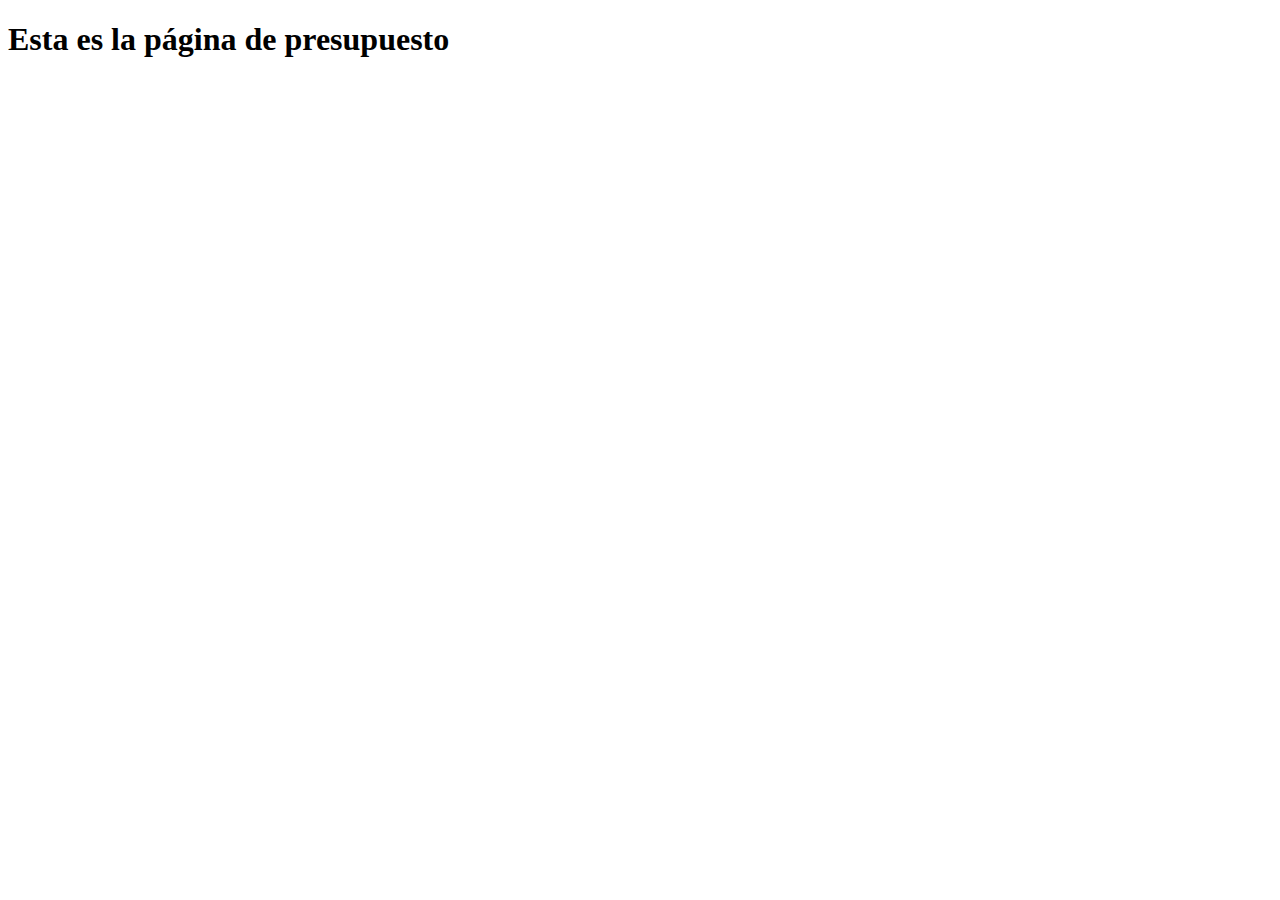
==== presupuesto.html @ c026445a "Subir proyecto LND" ====
<!DOCTYPE html>
<html lang="en">
<head>
    <meta charset="UTF-8">
    <meta name="viewport" content="width=device-width, initial-scale=1.0">
    <title>Document</title>
</head>
<body>
    <h1>Esta es la página de presupuesto</h1>
</body>
</html>
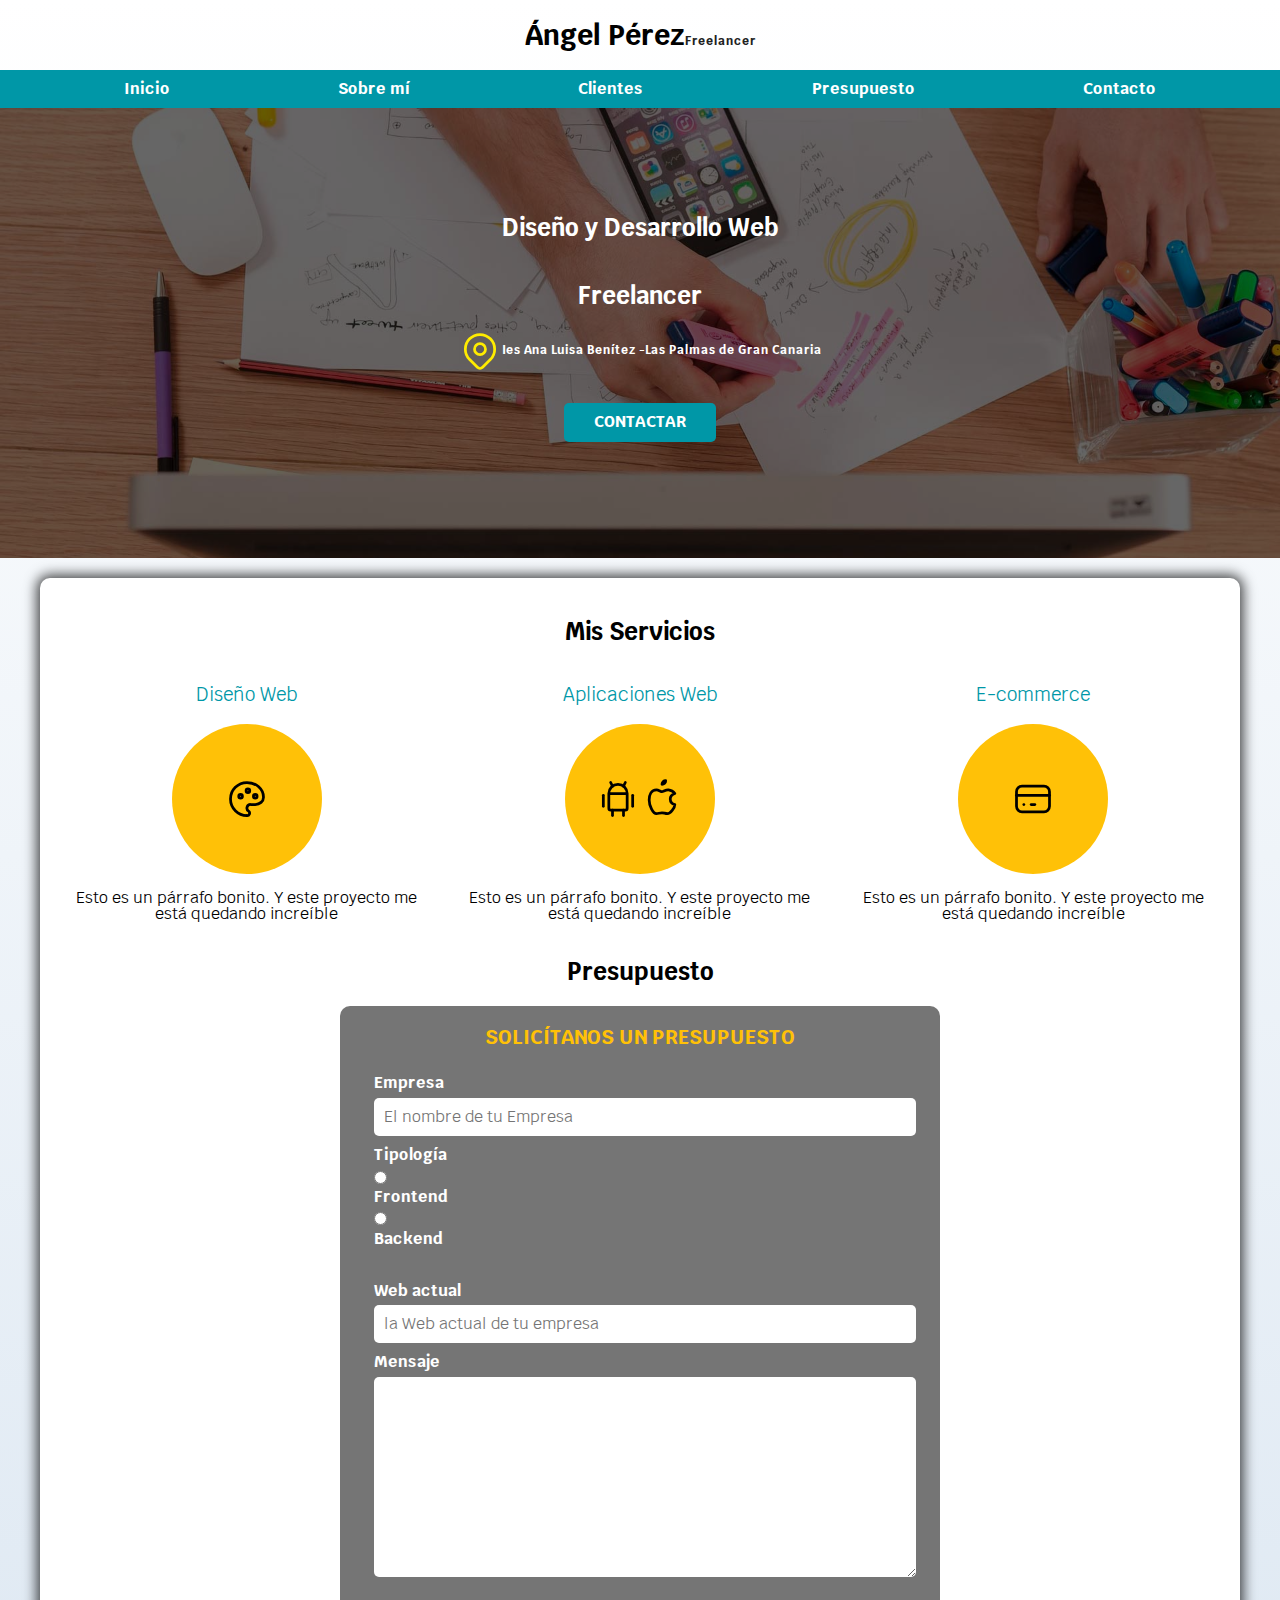
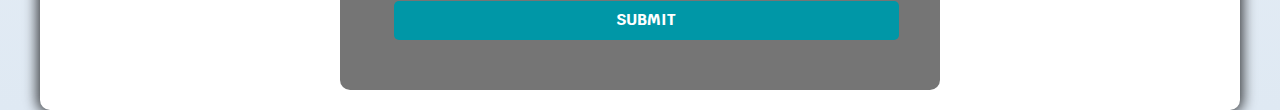
==== commit d2b49d0e: "nuevo commit con formulario" ====
--- a/presupuesto.html
+++ b/presupuesto.html
@@ -1,11 +1,186 @@
 <!DOCTYPE html>
-<html lang="en">
-<head>
-    <meta charset="UTF-8">
-    <meta name="viewport" content="width=device-width, initial-scale=1.0">
-    <title>Document</title>
+<html>
+<head>  
+   <link rel="preconnect" href="https://fonts.googleapis.com">
+   <link rel="preconnect" href="https://fonts.gstatic.com" crossorigin>
+   <link rel="preconnect" href="https://fonts.googleapis.com">
+   <meta name="viewport" content="width=device-width, initial-scale=1.0">
+   <link rel="preconnect" href="https://fonts.gstatic.com" crossorigin>
+   <link href="https://fonts.googleapis.com/css2?family=Fuggles&family=Krub:wght@200;600;700&display=swap" rel="stylesheet">
+   <link rel="stylesheet" href="./css/normalize.css">
+   <link rel="stylesheet" href="./css/styles.css">
+   
+   
+   <title>Angel Pérez Freelancer</title>
 </head>
 <body>
-    <h1>Esta es la página de presupuesto</h1>
+<header>
+   <h1 class="titulo">Ángel Pérez<span>Freelancer</span> </h1>
+
+  </header>
+<div class="nav-bg">
+  <nav class="navegacion-principal contenedor">
+    <a href="#">Inicio</a>
+    <a href="#">Sobre mí</a>
+    <a href="#">Clientes</a>
+    <a href="./presupuesto.html">Presupuesto</a>
+    <a href="#">Contacto</a>
+    
+ </nav>
+</div>
+
+ <section class="hero"> 
+  <div class="contenido-hero">
+     
+   
+   <h2>Diseño y Desarrollo Web</h2>
+   <h2>Freelancer</h2>
+
+  <div class="icono">
+   <svg xmlns="http://www.w3.org/2000/svg" class="icon icon-tabler icon-tabler-map-pin" width="44" height="44" viewBox="0 0 24 24" stroke-width="1.5" stroke="#ffec00" fill="none" stroke-linecap="round" stroke-linejoin="round">
+      <path stroke="none" d="M0 0h24v24H0z" fill="none"/>
+      <path d="M9 11a3 3 0 1 0 6 0a3 3 0 0 0 -6 0" />
+      <path d="M17.657 16.657l-4.243 4.243a2 2 0 0 1 -2.827 0l-4.244 -4.243a8 8 0 1 1 11.314 0z" />
+    </svg>
+   <h3>Ies Ana Luisa Benítez -Las Palmas de Gran Canaria</h3>
+  </div>
+
+  <a href="#" class="boton">Contactar</a>
+
+ </div>
+  
+</section> 
+
+
+  <main class="contenedor sombra">
+
+    <div class="misservicios">
+     <h2>Mis Servicios</h2>
+    </div>
+
+    <div class="servicios"> 
+
+    
+     <section class="servicio">
+      <h3>Diseño Web</h3>
+      <section class= "iconos">
+
+       <svg xmlns="http://www.w3.org/2000/svg" class="icon icon-tabler icon-tabler-palette" width="44" height="44" viewBox="0 0 24 24" stroke-width="1.5" stroke="#000000" fill="none" stroke-linecap="round" stroke-linejoin="round">
+         <path stroke="none" d="M0 0h24v24H0z" fill="none"/>
+         <path d="M12 21a9 9 0 0 1 0 -18c4.97 0 9 3.582 9 8c0 1.06 -.474 2.078 -1.318 2.828c-.844 .75 -1.989 1.172 -3.182 1.172h-2.5a2 2 0 0 0 -1 3.75a1.3 1.3 0 0 1 -1 2.25" />
+         <path d="M8.5 10.5m-1 0a1 1 0 1 0 2 0a1 1 0 1 0 -2 0" />
+         <path d="M12.5 7.5m-1 0a1 1 0 1 0 2 0a1 1 0 1 0 -2 0" />
+         <path d="M16.5 10.5m-1 0a1 1 0 1 0 2 0a1 1 0 1 0 -2 0" />
+       </svg>
+      </section>
+     
+     <p>Esto es un párrafo bonito. Y este proyecto me está quedando increíble</p>
+     
+    </section>
+
+   <section class="servicio">
+
+    <h3>Aplicaciones Web</h3> 
+
+    <section class = "iconos">
+      <svg xmlns="http://www.w3.org/2000/svg" class="icon icon-tabler icon-tabler-brand-android" width="44" height="44" viewBox="0 0 24 24" stroke-width="1.5" stroke="#000000" fill="none" stroke-linecap="round" stroke-linejoin="round">
+         <path stroke="none" d="M0 0h24v24H0z" fill="none"/>
+         <path d="M4 10l0 6" />
+         <path d="M20 10l0 6" />
+         <path d="M7 9h10v8a1 1 0 0 1 -1 1h-8a1 1 0 0 1 -1 -1v-8a5 5 0 0 1 10 0" />
+         <path d="M8 3l1 2" />
+         <path d="M16 3l-1 2" />
+         <path d="M9 18l0 3" />
+         <path d="M15 18l0 3" />
+       </svg>
+
+       <svg xmlns="http://www.w3.org/2000/svg" class="icon icon-tabler icon-tabler-brand-apple" width="44" height="44" viewBox="0 0 24 24" stroke-width="1.5" stroke="#000000" fill="none" stroke-linecap="round" stroke-linejoin="round">
+        <path stroke="none" d="M0 0h24v24H0z" fill="none"/>
+        <path d="M9 7c-3 0 -4 3 -4 5.5c0 3 2 7.5 4 7.5c1.088 -.046 1.679 -.5 3 -.5c1.312 0 1.5 .5 3 .5s4 -3 4 -5c-.028 -.01 -2.472 -.403 -2.5 -3c-.019 -2.17 2.416 -2.954 2.5 -3c-1.023 -1.492 -2.951 -1.963 -3.5 -2c-1.433 -.111 -2.83 1 -3.5 1c-.68 0 -1.9 -1 -3 -1z" />
+        <path d="M12 4a2 2 0 0 0 2 -2a2 2 0 0 0 -2 2" />
+      </svg>
+      </section>
+
+       <p>Esto es un párrafo bonito. Y este proyecto me está quedando increíble</p> 
+      </section>
+
+      <section class = "servicio">
+       
+        <h3>E-commerce</h3>
+       
+        <section class = "iconos">
+       
+     
+     <svg xmlns="http://www.w3.org/2000/svg" class="icon icon-tabler icon-tabler-credit-card" width="44" height="44" viewBox="0 0 24 24" stroke-width="1.5" stroke="#000000" fill="none" stroke-linecap="round" stroke-linejoin="round">
+      <path stroke="none" d="M0 0h24v24H0z" fill="none"/>
+      <path d="M3 5m0 3a3 3 0 0 1 3 -3h12a3 3 0 0 1 3 3v8a3 3 0 0 1 -3 3h-12a3 3 0 0 1 -3 -3z" />
+      <path d="M3 10l18 0" />
+      <path d="M7 15l.01 0" />
+      <path d="M11 15l2 0" />
+    </svg>
+    
+     </section>
+      <p>Esto es un párrafo bonito. Y este proyecto me está quedando increíble</p>
+    </section> 
+
+      </div>
+
+
+     <section>
+
+    <div class=" contacto">
+      <h2>Presupuesto</h2>
+    </div>
+
+
+      <form action=""  id="formulario" class="formulario">
+       <fieldset>
+         <legend>SOLICÍTANOS UN PRESUPUESTO</legend>
+         
+        <div class = "contenedorformulario">
+         
+         <div class="campo">
+          <label> Empresa </label>
+          <input class ="input-text" type="text" placeholder="El nombre de tu Empresa">
+         </div>
+
+
+         <div class="campo">
+          <label>Tipología</label>
+
+          <input type="radio">
+          <label for="html">Frontend</label>
+
+
+          <input type="radio">
+          <label for="css">Backend</label>
+
+         </div>
+
+         <div class="campo">
+          <label>Web actual</label>
+          <input class = "input-text" type="email" placeholder= "la Web actual de tu empresa">
+         </div>
+
+         <div class="campo">
+          <label>Mensaje</label>
+          <textarea class="input-text"></textarea>
+         </div>
+
+        </div>
+
+         <input class = "botonformulario" type="submit"> 
+
+       </fieldset>
+      </form>
+
+    </section>
+    </main>
+ 
 </body>
-</html>+</html>
+
+
+
+
+    
--- a/css/styles.css
+++ b/css/styles.css
@@ -0,0 +1,354 @@
+
+
+
+:root{
+
+--blanco: #fff;
+--oscuro:#212121;
+--primario:#ffc107;
+--secundario: #0097a7;
+--gris: #757575;
+--grisClaro: #DFE9F3;
+
+
+
+}
+
+
+
+
+html {
+    font-size: 62.5%;
+    box-sizing: border-box;
+}
+
+
+*, *:before, *:after{
+    box-sizing: inherit;
+
+}
+    
+
+body{
+    font-size: 16px;
+    font-family: 'Krub', sans-serif;
+    background-image: linear-gradient(to top, var(--grisClaro) 0%,  var(--blanco)100%);
+
+}
+
+
+
+
+
+.titulo{
+     text-align: center;
+     font-size: 2.8rem;
+
+}
+
+
+span{
+
+    color:var(--oscuro);
+    font-size: 1.2rem;
+}
+
+
+.nav-bg{
+background-color: var(--secundario);
+
+
+}
+
+
+.contenedor{
+
+    max-width: 120rem;
+    margin: 0 auto;
+}
+
+
+.navegacion-principal{
+
+    display: flex;
+    flex-direction: column;
+    justify-content: space-around;
+    text-align: center;
+    background-color: var(--secundario);
+   
+}
+
+
+@media (min-width:768px){
+
+     .navegacion-principal{
+
+        flex-direction: row;
+        justify-content: space-around;
+    
+     }
+
+}
+
+
+.navegacion-principal a{
+    font-weight: bold;
+    color: var(--blanco);
+    text-decoration: none;
+    padding: 1rem;
+}
+
+.navegacion-principal a:hover{
+
+    background-color: var(--primario);
+    color: var(--oscuro);
+    
+}
+
+
+.hero{
+    
+       background-image: url(../img/hero.jpg);
+       background-repeat: no-repeat;
+       height: 450px;
+       background-size: cover ;                
+}
+
+
+.contenido-hero {
+
+      background-color: rgba(0, 0, 0, .6);
+      width: 100%;
+      height: 100%;
+      padding: 20px;
+      display: flex;
+      align-items: center;
+      justify-content: center;
+      flex-direction: column;
+      
+}    
+
+.contenido-hero h2,
+.contenido-hero p, 
+.contenido-hero h3{
+     color: var(--blanco);
+
+
+}
+
+.icono {
+     display: flex;
+     align-items: center;
+     
+     
+}
+
+.boton{
+
+    background-color: var(--secundario);
+    color: var(--blanco);
+    padding: 1rem 3rem;
+    text-decoration: none;
+    text-transform: uppercase;
+    border-radius: .5rem;
+    font-weight: bold;
+    border: none;
+    width: 90%;
+    text-align: center;
+    margin: 3rem;
+    
+}
+ .boton:hover{
+      cursor: pointer;
+ }
+
+
+@media (min-width:768px){
+    
+    .boton{
+
+      width: auto;  
+    }
+}   
+
+.sombra{
+    -webkit-box-shadow: 0px 0px 13px 3px rgba(0,0,0,0.75);
+    -moz-box-shadow: 0px 0px 13px 3px rgba(0,0,0,0.75);
+    box-shadow: 0px 0px 13px 3px rgba(0,0,0,0.75);
+    background-color: var(--blanco);
+    padding: 2rem;
+    margin-top: 2rem;
+    border-radius: 1rem;
+
+}
+
+
+.servicio{
+    display: flex;
+    flex-direction: column;
+    align-items: center;
+    
+}
+
+.servicio h3{
+    color: var(--secundario);
+    font-weight: 400;
+}
+.servicio p {
+    text-align: center;
+    line-height: 1;
+}
+
+
+@media (min-width:768px){
+    
+    .servicios{
+
+        grid-template-columns: 1fr 1fr 1fr ;
+        display: grid;
+        column-gap: 2rem;
+       
+       
+        
+    }
+}   
+
+.servicios .iconos {
+    height: 15rem;
+    width:15rem ;
+    background-color: var(--primario);
+    border-radius: 50%;
+    display: flex;
+    justify-content:center;
+    align-items: center;
+    
+    
+
+}
+
+
+.formulario{
+    background-color: var(--gris);
+    margin: 0 auto;
+    width: min(60rem, 90%) ;
+    padding: 2rem;
+    border-radius: 1rem;
+}
+
+
+.formulario legend{
+    text-align: center;
+    font-size: 2rem;
+    text-transform: uppercase;
+    font-weight: bold;
+    margin-bottom: 2rem;
+    color: var(--primario);
+}
+
+
+
+
+.formulario fieldset {
+    border: none;
+}
+
+.campo label {
+
+    display: block;
+    color: var(--blanco);
+    font-weight: bold;
+    margin-bottom: 0.5rem;
+}
+
+.input-text {
+    width: 100%;
+    padding: 1rem;
+    border-radius: 0.5rem ;
+    border: none;
+}
+
+.campo textarea{
+    height: 20rem;
+}
+
+
+.botonformulario {
+
+    background-color: var(--secundario);
+    color: var(--blanco);
+    padding: 1rem 3rem;
+    text-decoration: none;
+    text-transform: uppercase;
+    border-radius: .5rem;
+    font-weight: bold;
+    border: none;
+    width: 95%;
+    text-align: center;
+    margin: 2rem;
+   
+
+
+}
+
+.botonformulario:hover{
+    
+    cursor: pointer;
+}
+
+
+@media (min-width:768px) {
+
+   .contenedorcampos {
+    display: grid;
+    grid-template-columns: 50% 50%;
+    grid-row: auto auto auto;
+    gap: 1rem;
+
+   }
+
+   .campo:nth-child(3),
+   .campo:nth-child(4){
+    grid-column: 1/3;
+   }
+
+
+}
+
+.contacto {
+    text-align: center;
+}
+
+.misservicios {
+    text-align: center;
+}
+
+
+.contenido-hero h3  {
+
+    font-size: 1.2rem;
+
+}
+
+
+
+/*PRESUPUESTO*/
+ 
+    @media (min-width:768px) {
+
+        .contenedorformulario {
+         display: grid;
+         grid-template-columns: 50% 50%;
+         grid-row: auto auto auto;
+         gap: 1rem;
+     
+        }
+    
+        .campo:nth-child(1),
+        .campo:nth-child(2),
+        .campo:nth-child(3),
+        .campo:nth-child(4){
+         grid-column: 1/3;
+        }
+     
+     
+ }
